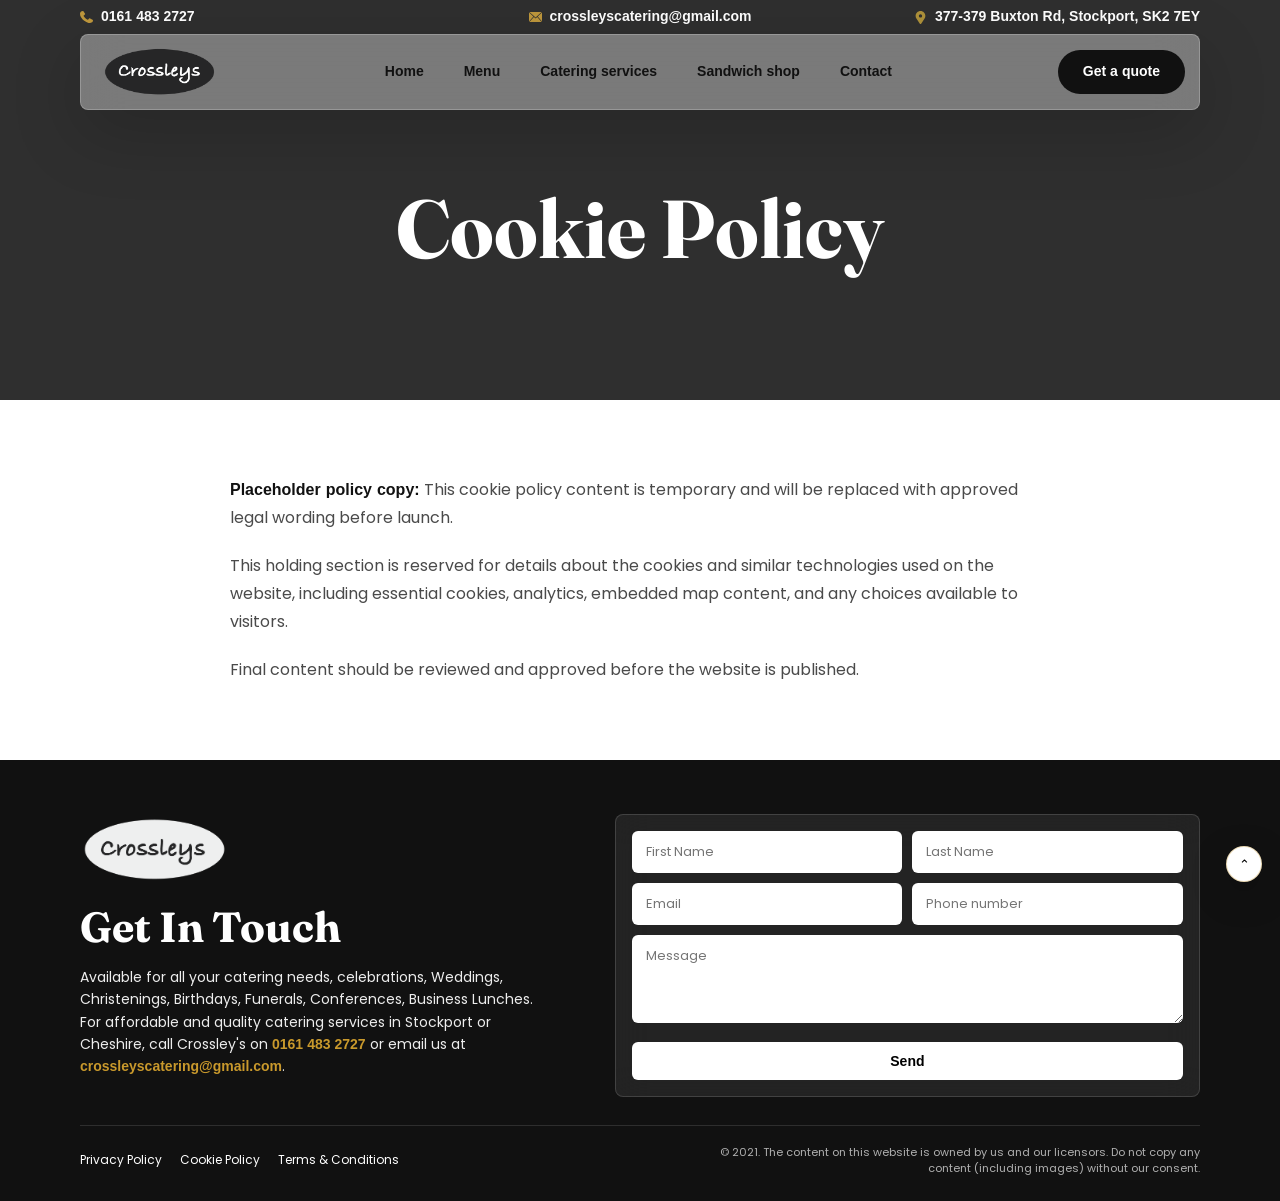
==== cookie-policy/index.html @ 117a1372 "Initial static site rebuild" ====
<!doctype html>
<html lang="en-GB">
<head>
  <meta charset="utf-8">
  <meta name="viewport" content="width=device-width, initial-scale=1">
  <title>Cookie Policy – Crossley Catering</title>
  <meta name="description" content="Cookie policy for Crossley Catering.">
  <link rel="preconnect" href="https://fonts.googleapis.com">
  <link rel="preconnect" href="https://fonts.gstatic.com" crossorigin>
  <link href="https://fonts.googleapis.com/css2?family=Fraunces:opsz,wght@9..144,650&display=swap" rel="stylesheet">
  <link rel="stylesheet" href="../assets/css/styles.css">
</head>
<body data-page="cookie-policy">
  <header id="site-header"></header>
  <main class="site-main">
    <section class="hero policy-page">
      <div class="container">
        <h1>Cookie Policy</h1>
      </div>
    </section>
    <section class="policy-content">
      <div class="container">
        <p><strong>Placeholder policy copy:</strong> This cookie policy content is temporary and will be replaced with approved legal wording before launch.</p>
        <p>This holding section is reserved for details about the cookies and similar technologies used on the website, including essential cookies, analytics, embedded map content, and any choices available to visitors.</p>
        <p>Final content should be reviewed and approved before the website is published.</p>
      </div>
    </section>
  </main>
  <div id="global-contact"></div>
  <footer id="site-footer"></footer>
  <script src="../assets/js/main.js"></script>
</body>
</html>
---- assets/css/styles.css ----
@font-face{font-family:Poppins;src:url("../fonts/Poppins-Regular.woff2") format("woff2");font-weight:400;font-style:normal;font-display:swap}
@font-face{font-family:Poppins;src:url("../fonts/Poppins-Medium.woff2") format("woff2");font-weight:500;font-style:normal;font-display:swap}
@font-face{font-family:Poppins;src:url("../fonts/Poppins-SemiBold.woff2") format("woff2");font-weight:700;font-style:normal;font-display:swap}

:root{
  --white:#ffffff;
  --black:#000000;
  --ink:#111111;
  --soft:#ededed;
  --accent:#C9992C;
  --accent-soft:rgba(201,153,44,.18);
  --accent-line:rgba(201,153,44,.34);
  --line:rgba(0,0,0,.12);
  --container:1120px;
  --heading:"Fraunces",Georgia,serif;
  --body:Poppins,Arial,sans-serif;
}

/* Core layout */
*{box-sizing:border-box}
html{scroll-behavior:smooth}
body{margin:0;font-family:var(--body);font-size:16px;line-height:1.65;color:var(--ink);background:var(--white)}
body.nav-open{overflow:hidden}
a{color:inherit;text-decoration:none}
img{display:block;max-width:100%;height:auto}
.site-main{min-height:60vh;background:var(--white)}
.container{width:min(var(--container),calc(100% - 40px));margin-inline:auto}

h1,h2,h3{font-family:var(--heading);letter-spacing:0}
h1{font-size:clamp(44px,7vw,82px);line-height:.95;margin:0 0 22px}
h2{font-size:clamp(34px,4.2vw,56px);line-height:1;margin:0 0 20px}
h3{font-size:clamp(22px,2vw,30px);line-height:1.12;margin:0 0 8px}
p{margin:0 0 20px}
strong{font-weight:700}

.btn{
  display:inline-flex;
  align-items:center;
  justify-content:center;
  min-width:148px;
  min-height:46px;
  padding:11px 26px;
  border:0;
  border-radius:999px;
  background:var(--ink);
  color:var(--white);
  font:700 14px/1 var(--body);
  cursor:pointer;
  transition:transform .25s ease,background .25s ease,color .25s ease;
}
.btn:hover{transform:translateY(-2px);background:var(--black);color:var(--white);box-shadow:0 0 0 2px var(--accent-soft)}
.btn.white{background:var(--white);color:var(--black)}
.btn.white:hover{background:var(--soft);color:var(--black)}
.btn-row{display:flex;gap:14px;justify-content:center;flex-wrap:wrap}

/* Global header injected by assets/js/main.js */
#site-header{
  position:fixed;
  inset:0 0 auto;
  z-index:100;
  color:var(--white);
  pointer-events:none;
}
.topbar{
  height:34px;
  display:flex;
  align-items:center;
  font-size:14px;
  font-weight:700;
  transition:opacity .28s ease,transform .28s ease;
  pointer-events:auto;
}
.topbar .container{display:grid;grid-template-columns:1fr auto 1fr;align-items:center;gap:24px}
.topbar span{display:inline-flex;align-items:center;gap:8px;white-space:nowrap}
.topbar span:first-child{justify-self:start}
.topbar span:nth-child(2){justify-self:center}
.topbar span:last-child{justify-self:end;text-align:right}
.topbar img{width:13px;height:13px;object-fit:contain;filter:invert(64%) sepia(22%) saturate(1105%) hue-rotate(4deg) brightness(91%) contrast(89%)}
.main-nav{transition:transform .28s ease,padding .28s ease;pointer-events:auto}
.nav-inner{
  min-height:76px;
  display:flex;
  align-items:center;
  justify-content:space-between;
  gap:26px;
  padding:0 14px 0 20px;
  border:1px solid rgba(255,255,255,.22);
  border-radius:8px;
  background:rgba(255,255,255,.36);
  backdrop-filter:blur(22px);
  box-shadow:0 22px 70px rgba(0,0,0,.18);
  color:var(--ink);
  transition:background .28s ease,color .28s ease,border-color .28s ease,box-shadow .28s ease;
}
.nav-brand{flex:0 0 auto;display:flex;align-items:center}
.nav-brand img{width:118px;transition:width .25s ease}
.nav-links{display:flex;align-items:center;justify-content:center;gap:10px;list-style:none;margin:0;padding:0}
.nav-links a{
  display:flex;
  align-items:center;
  min-height:36px;
  padding:0 15px;
  border-radius:999px;
  font-size:14px;
  font-weight:700;
  color:inherit;
  transition:background .25s ease,color .25s ease;
}
.nav-links a:hover,.nav-links a[aria-current="page"]{background:var(--white);color:var(--black)}
.nav-cta{
  display:inline-flex;
  align-items:center;
  justify-content:center;
  min-height:44px;
  padding:0 25px;
  border-radius:999px;
  background:var(--ink);
  color:var(--white);
  font-size:14px;
  font-weight:700;
  transition:background .25s ease,color .25s ease,transform .25s ease;
}
.nav-cta:hover{transform:translateY(-2px);background:var(--black);color:var(--white)}
.nav-toggle{display:none}
#site-header.is-past-hero .nav-inner{
  background:rgba(17,17,17,.76);
  border-color:var(--accent-line);
  color:var(--white);
}
#site-header.is-past-hero .nav-links a{color:var(--white)}
#site-header.is-past-hero .nav-cta,#site-header.is-past-hero .nav-links a:hover,#site-header.is-past-hero .nav-links a[aria-current="page"]{background:var(--white);color:var(--black)}
#site-header.is-topbar-gone .topbar{opacity:0;transform:translateY(-100%);pointer-events:none}
#site-header.is-topbar-gone .main-nav{transform:translateY(-24px);padding-top:10px}

.hero,.home-hero{
  position:relative;
  min-height:660px;
  overflow:hidden;
  color:var(--white);
  background-position:center top;
  background-size:cover;
}
.hero{
  display:grid;
  place-items:center;
  text-align:center;
}
.hero:before,.home-hero:after{
  content:"";
  position:absolute;
  inset:0;
  background:rgba(0,0,0,.58);
  z-index:0;
}
.hero .container{position:relative;z-index:1;padding:190px 0 88px}
.hero h1{max-width:920px;margin-inline:auto;color:var(--white)}
.hero .subtitle{max-width:720px;margin:0 auto 28px;color:var(--white);font-size:16px}
.hero--menu{background-image:url("../images/hero-menu.webp")}
.hero--catering{background-image:url("../images/hero-catering.webp")}
.hero--sandwich{background-image:url("../images/hero-sandwich.webp")}
.hero--contact{background-image:url("../images/hero-contact.webp")}

/* Home page */
.home-hero__media{position:absolute;inset:0;z-index:0}
.home-hero__media img{width:100%;height:100%;object-fit:cover;object-position:center top}
.home-hero__grid{position:relative;z-index:1;min-height:660px;display:grid;place-items:center;padding:190px 0 92px;text-align:center}
.home-hero__copy{max-width:780px;margin:0 auto}
.home-hero h1{color:var(--white);margin-inline:auto}
.home-hero .subtitle{max-width:620px;margin:0 auto 30px;color:var(--white);font-size:16px;line-height:1.55}

.home-section{padding:86px 0}
.home-kicker{margin:0 0 12px;font-size:13px;font-weight:700;letter-spacing:.08em;text-transform:uppercase;color:var(--accent)}

.home-intro{background:var(--white)}
.home-intro__grid{display:grid;grid-template-columns:minmax(0,480px) minmax(0,1fr);gap:76px;align-items:center}
.home-intro__copy p:not(.home-kicker){color:rgba(17,17,17,.74)}
.home-photo-stack{display:grid;grid-template-columns:1fr 1fr;gap:18px;align-items:end}
.home-photo-stack img{width:100%;height:500px;object-fit:cover;border-radius:8px;box-shadow:0 22px 60px rgba(0,0,0,.12)}
.home-photo-stack img:first-child{height:420px;transform:translateY(46px)}

.home-offer{padding:0 0 38px;background:var(--soft);overflow:hidden}
.home-offer .container{width:100%}
.home-ticker{
  width:100%;
  margin:0 0 58px;
  overflow:hidden;
  background:var(--ink);
  border-top:1px solid rgba(255,255,255,.1);
  border-bottom:1px solid rgba(255,255,255,.1);
}
.home-ticker__track{
  display:flex;
  width:max-content;
  animation:occasion-scroll 46s linear infinite;
  will-change:transform;
}
.home-ticker__group{
  display:flex;
  align-items:center;
  gap:34px;
  padding:16px 22px;
  flex-shrink:0;
}
.home-ticker h3{
  margin:0;
  color:var(--white);
  font-family:var(--heading);
  font-size:20px;
  line-height:1;
  white-space:nowrap;
}
.home-ticker span{
  color:var(--accent);
  font-family:var(--heading);
  font-size:20px;
  font-weight:700;
  line-height:1;
}
@keyframes occasion-scroll{from{transform:translateX(0)}to{transform:translateX(-50%)}}
.home-section__heading{width:min(var(--container),calc(100% - 40px));margin:0 auto 36px;text-align:center}
.home-offer__grid{width:min(var(--container),calc(100% - 40px));margin-inline:auto;display:grid;grid-template-columns:repeat(3,1fr);gap:18px}
.home-service-card{overflow:hidden;border-radius:8px;background:var(--white);border:1px solid var(--line)}
.home-service-card img{width:100%;height:300px;object-fit:cover;transition:transform .7s ease}
.home-service-card:hover img{transform:scale(1.05)}
.home-service-card div{padding:24px}
.home-service-card p{margin:0;color:rgba(17,17,17,.62);font-size:16px}

.home-menu-callout{padding:36px 0 76px;background:var(--soft)}
.home-menu-callout__grid{
  display:grid;
  grid-template-columns:minmax(0,430px) minmax(0,1fr);
  gap:72px;
  align-items:center;
  padding:48px 42px;
  border-radius:8px;
  background:var(--ink);
  color:var(--white);
}
.home-menu-callout__copy p{max-width:480px;margin:0;color:var(--white);font-weight:700}
.home-menu-callout h2{max-width:520px;margin:0 0 24px;color:var(--white);line-height:1}
.home-menu-callout .btn{margin-top:28px;background:var(--white);color:var(--black)}
.home-menu-callout__photos{height:500px;display:grid;grid-template-columns:1fr 1fr 1fr;gap:16px;align-items:center;overflow:hidden}
.home-menu-callout__photos img{width:100%;height:390px;object-fit:cover;border-radius:6px}
.home-menu-callout__photos img:nth-child(2){transform:translateY(46px)}
.home-menu-callout__photos img:nth-child(3){transform:translateY(-46px)}

.home-stats{position:relative;min-height:480px;display:flex;align-items:center;overflow:hidden;isolation:isolate;background:var(--black);color:var(--white);text-align:center}
.home-stats__bg{position:absolute;inset:-34% 0;z-index:0;background:url("../images/card-corporate.webp") center/cover no-repeat;transform:translate3d(0,var(--stats-bg-y,0),0) scale(1.08);will-change:transform}
.home-stats:before{content:"";position:absolute;inset:0;z-index:1;background:rgba(0,0,0,.62)}
.home-stats .container{position:relative;z-index:2}
.stats-grid{display:grid;grid-template-columns:repeat(3,1fr);gap:20px;max-width:760px;margin:26px auto 0}
.stat{padding:22px 16px;border:1px solid var(--accent-line);border-radius:8px;background:rgba(255,255,255,.12);backdrop-filter:blur(8px)}
.stat .num{display:block;color:var(--white);font-size:34px;font-weight:700;line-height:1}
.stat .label{display:block;color:var(--white);font-size:15px}

.home-reviews{padding:82px 0 74px;background:var(--soft);text-align:center}
.home-reviews .home-section__heading{max-width:680px;margin:0 auto 22px;text-align:center}
.review-logos{display:flex;justify-content:center;align-items:center;gap:42px;margin:0 auto 36px}
.review-logos img:first-child{width:126px}
.review-logos img:last-child{width:158px}
.review-grid{display:flex;align-items:stretch;gap:18px;max-width:1120px;margin:0 auto 20px;overflow-x:auto;overflow-y:hidden;scroll-snap-type:x mandatory;scroll-behavior:smooth;-webkit-overflow-scrolling:touch;touch-action:pan-x;overscroll-behavior-x:contain;padding:0 0 4px;scrollbar-width:none}
.review-grid::-webkit-scrollbar{display:none}
.review-card{position:relative;flex:0 0 calc((100% - 36px) / 3);min-width:300px;min-height:320px;display:flex;flex-direction:column;scroll-snap-align:start;overflow:hidden;padding:30px;background:var(--white);border:1px solid var(--line);border-radius:8px;text-align:left}
.review-card p{position:relative;z-index:1;font-size:16px;line-height:1.6;margin:0 0 14px}
.review-card .name{position:relative;z-index:1;margin-top:auto;color:var(--ink);font-weight:700;display:flex;align-items:center;justify-content:space-between;gap:16px}
.google-review-icon{flex:0 0 auto;width:24px;height:24px;object-fit:contain}
.review-dots{display:flex;justify-content:center;gap:9px;margin:0 auto 24px}
.review-dots button{width:9px;height:9px;border:0;border-radius:999px;background:rgba(17,17,17,.35);padding:0;cursor:pointer;transition:width .25s ease,background .25s ease}
.review-dots button.active{width:28px;background:var(--accent)}
.home-reviews .review-dots button.active{background:var(--accent)}
.home-reviews > .container > .btn{margin:0 auto;background:var(--white);color:var(--black)}

.divider-heading{scroll-margin-top:120px}
.menu-overview{padding:76px 0;background:var(--soft);text-align:center;scroll-margin-top:120px}
.menu-overview .container{max-width:980px}
.menu-overview h2{margin:0 0 12px;color:var(--ink)}
.menu-overview .small{margin:0 0 30px;color:rgba(17,17,17,.72);font-size:16px;font-weight:700}
.menu-overview p{max-width:920px;margin:0 auto 18px;color:rgba(17,17,17,.72);font-size:16px;line-height:1.75}
.menu-overview .note{max-width:940px;margin-bottom:0;color:rgba(17,17,17,.82);font-size:16px;line-height:1.7}
.menu-bg{position:relative;padding:54px 0;background:var(--ink);isolation:isolate;overflow:hidden}
.menu-bg:before{
  content:"";
  position:absolute;
  inset:0;
  z-index:0;
  background:var(--menu-bg) center/cover no-repeat;
  filter:none;
  opacity:.2;
}
.menu-bg--buffet{--menu-bg:url("../images/bg-menu-buffet.webp")}
.menu-bg--dessert{--menu-bg:url("../images/bg-dessert.webp")}
.menu-bg--hot{--menu-bg:url("../images/bg-hot.webp")}
.menu-bg--soup{--menu-bg:url("../images/bg-soup.webp")}
.menu-bg--working{--menu-bg:url("../images/bg-working.webp")}
.menu-bg .container{position:relative;z-index:1}
.menu-grid{display:grid;grid-template-columns:repeat(3,minmax(260px,360px));gap:18px;align-items:stretch;justify-content:center}
.menu-grid.two{grid-template-columns:repeat(2,minmax(260px,420px));max-width:none}
.menu-grid.single{grid-template-columns:minmax(260px,520px)}
.menu-card{min-height:100%;padding:28px 26px;border:1px solid var(--accent-line);border-radius:8px;background:rgba(255,255,255,.2);backdrop-filter:blur(32px) saturate(170%);-webkit-backdrop-filter:blur(32px) saturate(170%);box-shadow:0 22px 70px rgba(0,0,0,.18),inset 0 1px 0 rgba(255,255,255,.38);color:var(--black);text-align:center}
.menu-card h3{color:var(--white);font-family:var(--heading);font-size:30px;font-weight:700;line-height:1;margin:0 0 8px}
.menu-card .menu-price{color:var(--black);font-size:14px;font-weight:700;line-height:1.35;margin:0 0 20px}
.menu-card ul{margin:0;padding:0;list-style:none;color:var(--white);font-size:16px;line-height:1.35;text-align:center}
.menu-card li{margin:0 0 11px}
.menu-card li:last-child{margin-bottom:0}
.menu-card p{color:var(--white);font-size:16px;text-align:center}
.divider-heading{padding:24px 0;background:var(--black);color:var(--white);text-align:center}
.divider-heading h2{color:var(--white);margin:0}
.divider-heading h2{font-size:clamp(28px,3vw,40px)}
.divider-heading__note{max-width:620px;margin:12px auto 0;color:var(--accent);font-family:var(--body);font-size:16px;line-height:1.55}
.divider-heading__note span{display:block}

.text-page-logo{padding:82px 0;background:var(--soft);text-align:center}
.two-col-band{position:relative;padding:82px 0;background:var(--ink);color:var(--white);overflow:hidden}
.two-col-band:before{content:"";position:absolute;inset:0;background:url("../images/bg-offer.webp") center/cover no-repeat;opacity:.22}
.two-col-band .container{position:relative;display:grid;grid-template-columns:1fr 1fr;gap:70px;align-items:center}
.two-col-band h2{color:var(--white)}
.two-col-band p{color:var(--white)}
.two-col-band .btn{background:var(--white);color:var(--black)}
.single-column-band .container{display:block;max-width:820px;text-align:center}
.single-column-band p{margin-left:auto;margin-right:auto}
.support-strip{padding:70px 0;background:var(--soft);color:var(--ink);text-align:center}
.support-strip p{max-width:920px;margin:0 auto;color:rgba(17,17,17,.75)}

.contact-page-section{padding:82px 0;background:var(--soft)}
.contact-page-grid{display:grid;grid-template-columns:minmax(0,.9fr) minmax(420px,1.1fr);gap:56px;align-items:start}
.contact-page-copy h2{margin-top:0}
.contact-page-copy h2{font-size:34px;line-height:1}
.contact-detail-list{display:grid;gap:12px;margin:0 0 26px}
.contact-detail-list p{margin:0;padding:16px 18px;border:1px solid var(--accent-line);border-radius:8px;background:var(--white);color:var(--ink)}
.contact-detail-list span{display:block;margin:0 0 4px;color:var(--accent);font-size:13px;font-weight:700;text-transform:uppercase;letter-spacing:.08em}
.contact-page-form{padding:26px;background:rgba(255,255,255,.42);border-color:rgba(255,255,255,.4);backdrop-filter:blur(28px) saturate(145%);-webkit-backdrop-filter:blur(28px) saturate(145%);box-shadow:0 24px 70px rgba(0,0,0,.12)}
.contact-page-form h2{margin:0 0 22px;color:var(--ink);font-size:34px;line-height:1;text-align:left}
.contact-page-form .form-grid{gap:14px}
.contact-page-form input{padding:15px 16px}
.contact-page-form textarea{min-height:190px;margin-top:14px;padding:15px 16px}
.contact-page-form button{margin-top:14px;padding:15px 16px}
.contact-page-form button{background:var(--ink);color:var(--white)}
.contact-page-form button:hover{background:var(--black);color:var(--white)}
.map-wrap iframe{display:block;width:100%;height:430px;border:0}

.policy-page{min-height:400px;background:#2f2f2f;text-align:center}
.policy-page .container{padding:140px 0 60px}
.policy-page:before{display:none}
.policy-page .container{max-width:780px}
.policy-page h1{color:var(--white)}
.policy-content{padding:76px 0;background:var(--white)}
.policy-content .container{max-width:820px}
.policy-content p{margin:0 0 20px;color:rgba(17,17,17,.76);font-size:16px;line-height:1.75}
.policy-content p:last-child{margin-bottom:0}
.policy-content strong{color:var(--ink)}

.footer-contact{padding:54px 0 24px;background:var(--ink);color:var(--white);text-align:left}
.footer-contact .container{max-width:1120px}
.footer-contact__grid{display:grid;grid-template-columns:minmax(0,.9fr) minmax(420px,1.1fr);gap:56px;align-items:start}
.footer-contact__grid--compact{display:block}
.footer-contact__grid--compact .footer-contact__details{max-width:820px}
.footer-contact__details{max-width:470px}
.footer-logo{width:150px;margin:0 0 22px;filter:none}
.footer-contact h2{color:var(--white);font-size:42px;line-height:1;margin:0 0 18px;text-align:left}
.footer-contact__details p{max-width:none;margin:0;color:var(--soft);font-size:14px;line-height:1.6;text-align:left}
.footer-contact__details a{color:var(--accent);font-weight:700}
.contact-form{width:100%;max-width:none;margin:0;padding:16px;background:rgba(255,255,255,.08);border:1px solid rgba(255,255,255,.14);border-radius:8px;backdrop-filter:blur(18px)}
.form-grid{display:grid;grid-template-columns:1fr 1fr;gap:10px}
.contact-form input,.contact-form textarea{width:100%;border:0;border-radius:6px;padding:12px 14px;background:var(--white);color:var(--ink);font:400 13px/1.4 var(--body)}
.contact-form input:focus,.contact-form textarea:focus{outline:2px solid var(--accent);outline-offset:0}
.contact-form textarea{min-height:88px;margin-top:10px;resize:vertical}
.contact-form button{width:100%;margin-top:10px;padding:12px 16px;border:0;border-radius:6px;background:var(--white);color:var(--black);font:700 14px/1 var(--body);cursor:pointer}
.contact-form button:hover{background:var(--soft);color:var(--black)}
.footer-contact__bottom{display:flex;justify-content:space-between;align-items:center;gap:24px;margin-top:28px;padding-top:18px;border-top:1px solid rgba(255,255,255,.12)}
.policy-links{display:flex;justify-content:flex-start;gap:18px;flex-wrap:wrap;margin:0;color:var(--white);font-size:12px}
.footer-contact strong,.policy-links a:hover{color:var(--accent)}
.copyright{max-width:520px;margin:0;color:rgba(237,237,237,.72);font-size:11px;line-height:1.5;text-align:right}
.back-top{position:fixed;right:18px;bottom:18px;z-index:120;width:36px;height:36px;border:1px solid var(--accent-line);border-radius:50%;display:grid;place-items:center;background:var(--white);color:var(--black);box-shadow:0 12px 38px rgba(0,0,0,.22);cursor:pointer}

@media (max-width:980px){
  .topbar{display:none}
  #site-header.is-topbar-gone .main-nav{transform:none}
  .main-nav{padding-top:12px}
  .nav-inner{min-height:66px}
  .nav-brand img{width:104px}
  .nav-toggle{display:inline-flex;align-items:center;justify-content:center;min-height:40px;padding:0 18px;border:0;border-radius:999px;background:var(--white);color:var(--black);font:700 14px/1 var(--body)}
  .nav-cta{display:none}
  .nav-links{position:absolute;left:20px;right:20px;top:86px;display:none;flex-direction:column;align-items:stretch;gap:0;padding:10px;border-radius:8px;background:rgba(17,17,17,.94);color:var(--white);box-shadow:0 20px 70px rgba(0,0,0,.28)}
  .nav-links.open{display:flex}
  .nav-links a{justify-content:center;min-height:44px;color:var(--white)}
  .nav-links a:hover,.nav-links a[aria-current="page"]{background:var(--white);color:var(--black)}
  .hero,.home-hero,.home-hero__grid{min-height:590px}
  .hero .container,.home-hero__grid{padding-top:140px}
  .home-intro__grid,.home-menu-callout__grid,.two-col-band .container,.contact-page-grid,.footer-contact__grid{grid-template-columns:1fr;gap:32px}
  .home-photo-stack img,.home-photo-stack img:first-child{height:360px;transform:none}
  .home-offer__grid,.menu-grid,.menu-grid.two,.stats-grid{grid-template-columns:1fr}
  .home-menu-callout__grid{padding:38px 24px}
  .home-menu-callout__photos{height:420px;grid-template-rows:none}
  .review-card{flex-basis:82%;min-height:330px}
  .footer-contact__bottom{display:block}
  .policy-links{margin-bottom:14px}
  .footer-contact__bottom .copyright{text-align:left}
}

@media (max-width:640px){
  .container{width:min(100% - 28px,var(--container))}
  h1{font-size:42px}
  h2{font-size:36px}
  .home-section,.text-page-logo,.two-col-band,.support-strip,.contact-page-section{padding:56px 0}
  .policy-content{padding:56px 0}
  .policy-page{min-height:340px}
  .policy-page .container{padding:125px 0 56px}
  .home-hero,.hero,.home-hero__grid{min-height:520px}
  .home-hero .subtitle,.hero .subtitle{font-size:16px}
  .home-ticker{margin-bottom:46px}
  .home-ticker__group{gap:24px;padding:14px 16px}
  .home-service-card img{height:230px}
  .home-menu-callout__photos{height:auto;grid-template-columns:1fr;grid-template-rows:220px 220px 220px}
  .home-menu-callout__photos img{height:100%}
  .home-menu-callout__photos img:nth-child(2),.home-menu-callout__photos img:nth-child(3){transform:none}
  .review-logos{gap:22px;flex-wrap:wrap;margin-bottom:28px}
  .form-grid{grid-template-columns:1fr}
  .map-wrap iframe{height:330px}
}
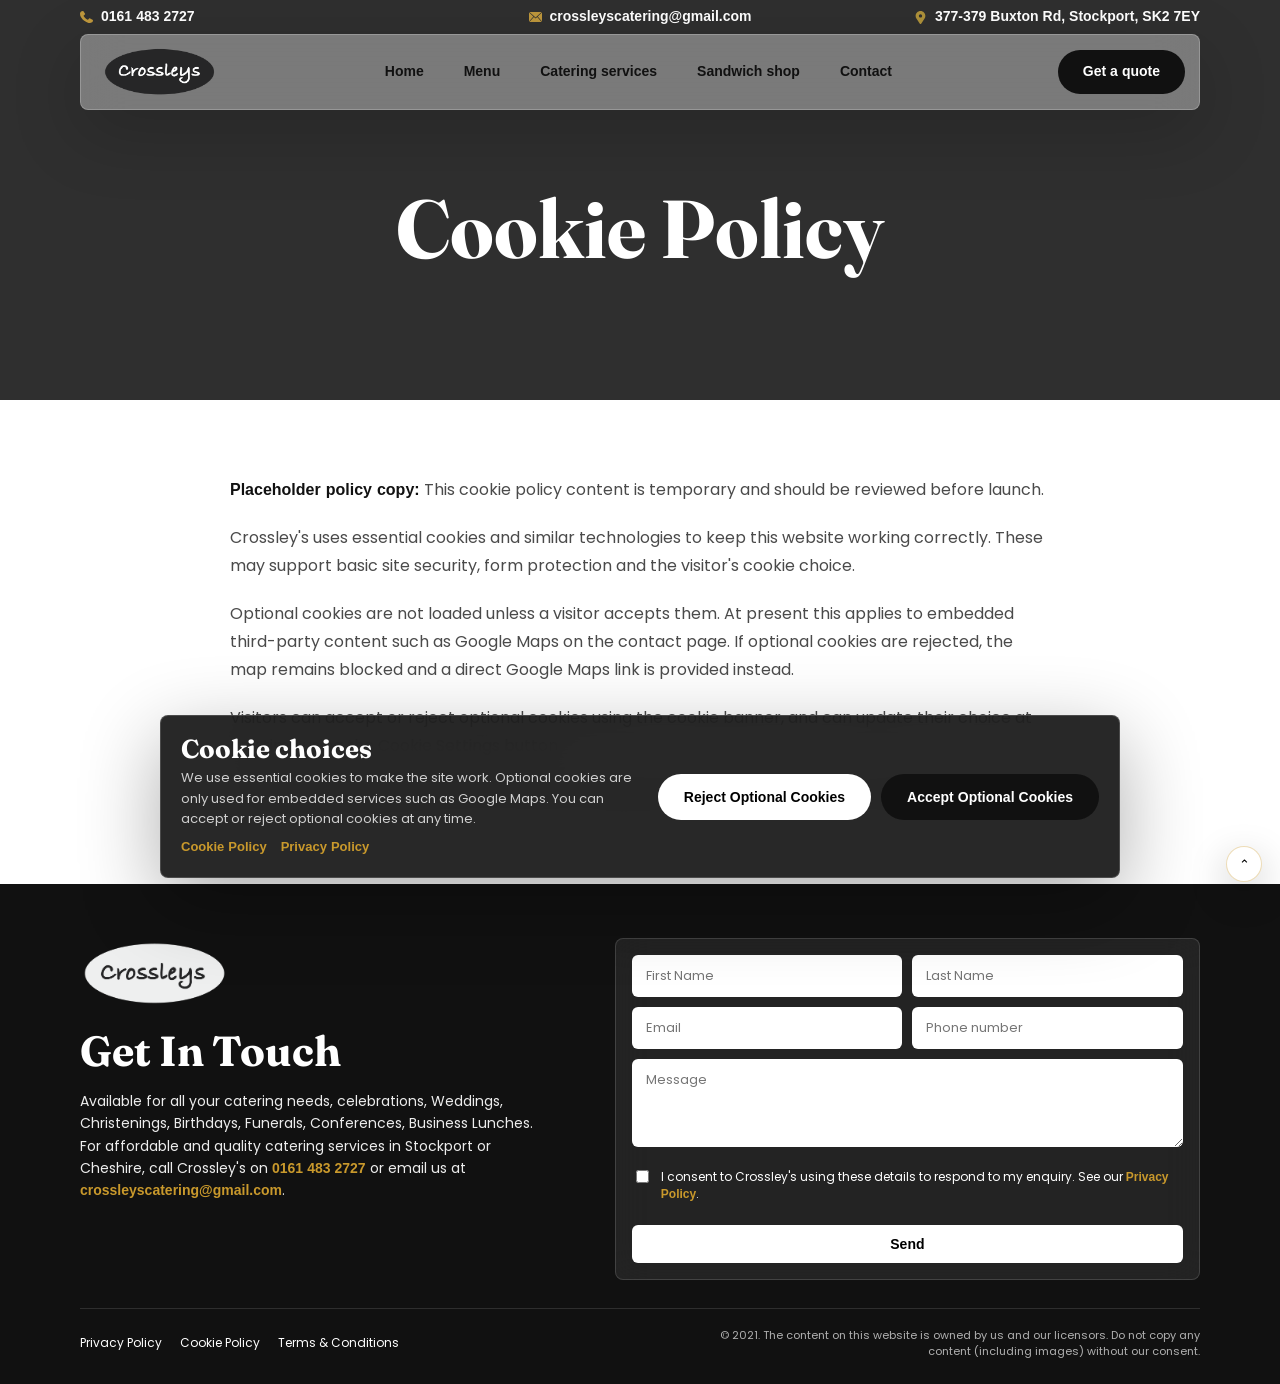
==== commit 053c0d55: "Prepare site for Cloudflare go-live" ====
--- a/cookie-policy/index.html
+++ b/cookie-policy/index.html
@@ -20,9 +20,11 @@
     </section>
     <section class="policy-content">
       <div class="container">
-        <p><strong>Placeholder policy copy:</strong> This cookie policy content is temporary and will be replaced with approved legal wording before launch.</p>
-        <p>This holding section is reserved for details about the cookies and similar technologies used on the website, including essential cookies, analytics, embedded map content, and any choices available to visitors.</p>
-        <p>Final content should be reviewed and approved before the website is published.</p>
+        <p><strong>Placeholder policy copy:</strong> This cookie policy content is temporary and should be reviewed before launch.</p>
+        <p>Crossley's uses essential cookies and similar technologies to keep this website working correctly. These may support basic site security, form protection and the visitor's cookie choice.</p>
+        <p>Optional cookies are not loaded unless a visitor accepts them. At present this applies to embedded third-party content such as Google Maps on the contact page. If optional cookies are rejected, the map remains blocked and a direct Google Maps link is provided instead.</p>
+        <p>Visitors can accept or reject optional cookies using the cookie banner, and can update their choice at any time using the Cookie Settings button.</p>
+        <p>Final legal wording should confirm the exact cookies and services in use before the website is published.</p>
       </div>
     </section>
   </main>
--- a/assets/css/styles.css
+++ b/assets/css/styles.css
@@ -336,7 +336,67 @@
 .contact-page-form button{margin-top:14px;padding:15px 16px}
 .contact-page-form button{background:var(--ink);color:var(--white)}
 .contact-page-form button:hover{background:var(--black);color:var(--white)}
+.map-wrap{position:relative;background:var(--ink)}
 .map-wrap iframe{display:block;width:100%;height:430px;border:0}
+.map-wrap iframe:not([src]){visibility:hidden}
+.cookie-embed-placeholder{
+  position:absolute;
+  inset:0;
+  display:grid;
+  align-content:center;
+  justify-items:center;
+  gap:14px;
+  padding:34px;
+  background:linear-gradient(rgba(17,17,17,.76),rgba(17,17,17,.76)),url("../images/hero-contact.webp") center/cover;
+  color:var(--white);
+  text-align:center;
+}
+.cookie-embed-placeholder[hidden]{display:none}
+.cookie-embed-placeholder h2{margin:0;color:var(--white);font-size:clamp(30px,4vw,48px)}
+.cookie-embed-placeholder p{max-width:620px;margin:0;color:rgba(255,255,255,.82)}
+.cookie-banner{
+  position:fixed;
+  left:50%;
+  bottom:22px;
+  z-index:150;
+  width:min(960px,calc(100% - 36px));
+  display:grid;
+  grid-template-columns:minmax(0,1fr) auto;
+  gap:22px;
+  align-items:center;
+  padding:20px;
+  border:1px solid rgba(255,255,255,.16);
+  border-radius:8px;
+  background:rgba(17,17,17,.9);
+  color:var(--white);
+  box-shadow:0 24px 80px rgba(0,0,0,.32);
+  transform:translateX(-50%);
+  backdrop-filter:blur(22px);
+  -webkit-backdrop-filter:blur(22px);
+}
+.cookie-banner[hidden]{display:none}
+.cookie-banner h2{margin:0 0 6px;color:var(--white);font-size:26px;line-height:1}
+.cookie-banner p{margin:0;color:rgba(255,255,255,.78);font-size:13px;line-height:1.55}
+.cookie-banner__links{display:flex;gap:14px;margin-top:8px!important}
+.cookie-banner__links a{color:var(--accent);font-weight:700}
+.cookie-actions{display:flex;gap:10px;flex-wrap:wrap;justify-content:flex-end}
+.cookie-actions .btn{min-width:auto;white-space:nowrap}
+.cookie-settings-button{
+  position:fixed;
+  left:18px;
+  bottom:18px;
+  z-index:140;
+  min-height:38px;
+  padding:0 16px;
+  border:1px solid var(--accent-line);
+  border-radius:999px;
+  background:var(--ink);
+  color:var(--white);
+  font:700 12px/1 var(--body);
+  box-shadow:0 12px 38px rgba(0,0,0,.22);
+  cursor:pointer;
+}
+.cookie-settings-button[hidden]{display:none}
 
 .policy-page{min-height:400px;background:#2f2f2f;text-align:center}
 .policy-page .container{padding:140px 0 60px}
@@ -348,6 +408,10 @@
 .policy-content p{margin:0 0 20px;color:rgba(17,17,17,.76);font-size:16px;line-height:1.75}
 .policy-content p:last-child{margin-bottom:0}
 .policy-content strong{color:var(--ink)}
+.not-found-content{text-align:center}
+.not-found-content p{max-width:650px;margin-inline:auto}
+.not-found-actions{margin-top:28px}
+.not-found-actions .btn.white{border:1px solid var(--line)}
 
 .footer-contact{padding:54px 0 24px;background:var(--ink);color:var(--white);text-align:left}
 .footer-contact .container{max-width:1120px}
@@ -364,8 +428,19 @@
 .contact-form input,.contact-form textarea{width:100%;border:0;border-radius:6px;padding:12px 14px;background:var(--white);color:var(--ink);font:400 13px/1.4 var(--body)}
 .contact-form input:focus,.contact-form textarea:focus{outline:2px solid var(--accent);outline-offset:0}
 .contact-form textarea{min-height:88px;margin-top:10px;resize:vertical}
+.form-honeypot{position:absolute;left:-9999px;width:1px;height:1px;overflow:hidden}
+.form-consent{display:flex;align-items:flex-start;gap:9px;margin:12px 0 0;color:var(--white);font-size:12px;line-height:1.45}
+.form-consent input{width:auto;margin-top:2px;accent-color:var(--accent)}
+.form-consent a{color:var(--accent);font-weight:700}
+.contact-page-form .form-consent{color:var(--ink)}
+.form-turnstile{margin-top:12px}
+.form-status{margin:10px 0 0;color:var(--white);font-size:13px;line-height:1.45}
+.contact-page-form .form-status{color:var(--ink)}
+.form-status[data-tone="error"]{color:#ffdfdf}
+.contact-page-form .form-status[data-tone="error"]{color:#8a1f1f}
 .contact-form button{width:100%;margin-top:10px;padding:12px 16px;border:0;border-radius:6px;background:var(--white);color:var(--black);font:700 14px/1 var(--body);cursor:pointer}
 .contact-form button:hover{background:var(--soft);color:var(--black)}
+.contact-form button:disabled{cursor:wait;opacity:.72}
 .footer-contact__bottom{display:flex;justify-content:space-between;align-items:center;gap:24px;margin-top:28px;padding-top:18px;border-top:1px solid rgba(255,255,255,.12)}
 .policy-links{display:flex;justify-content:flex-start;gap:18px;flex-wrap:wrap;margin:0;color:var(--white);font-size:12px}
 .footer-contact strong,.policy-links a:hover{color:var(--accent)}
@@ -416,4 +491,8 @@
   .review-logos{gap:22px;flex-wrap:wrap;margin-bottom:28px}
   .form-grid{grid-template-columns:1fr}
   .map-wrap iframe{height:330px}
-}
+  .cookie-banner{grid-template-columns:1fr;bottom:14px;width:calc(100% - 28px)}
+  .cookie-actions{justify-content:flex-start}
+  .cookie-actions .btn{width:100%}
+  .cookie-settings-button{left:14px;bottom:14px}
+}
